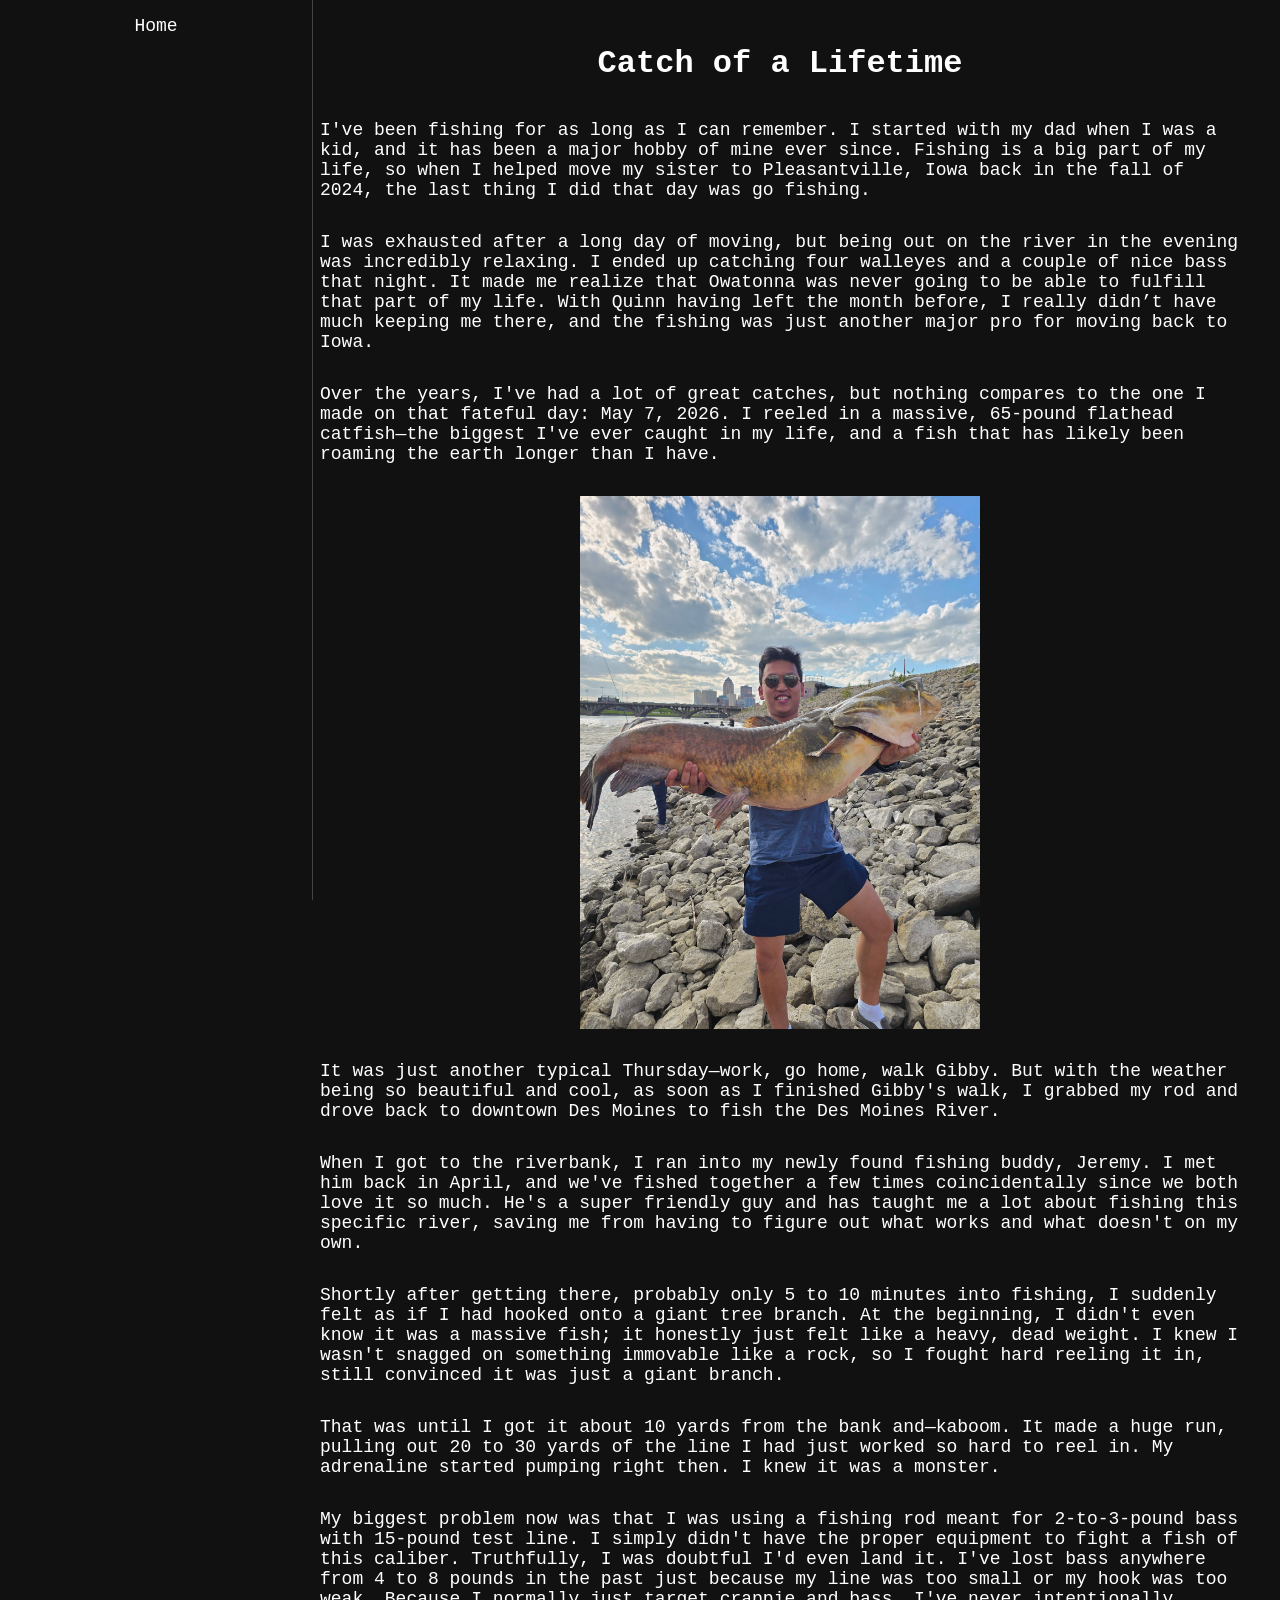
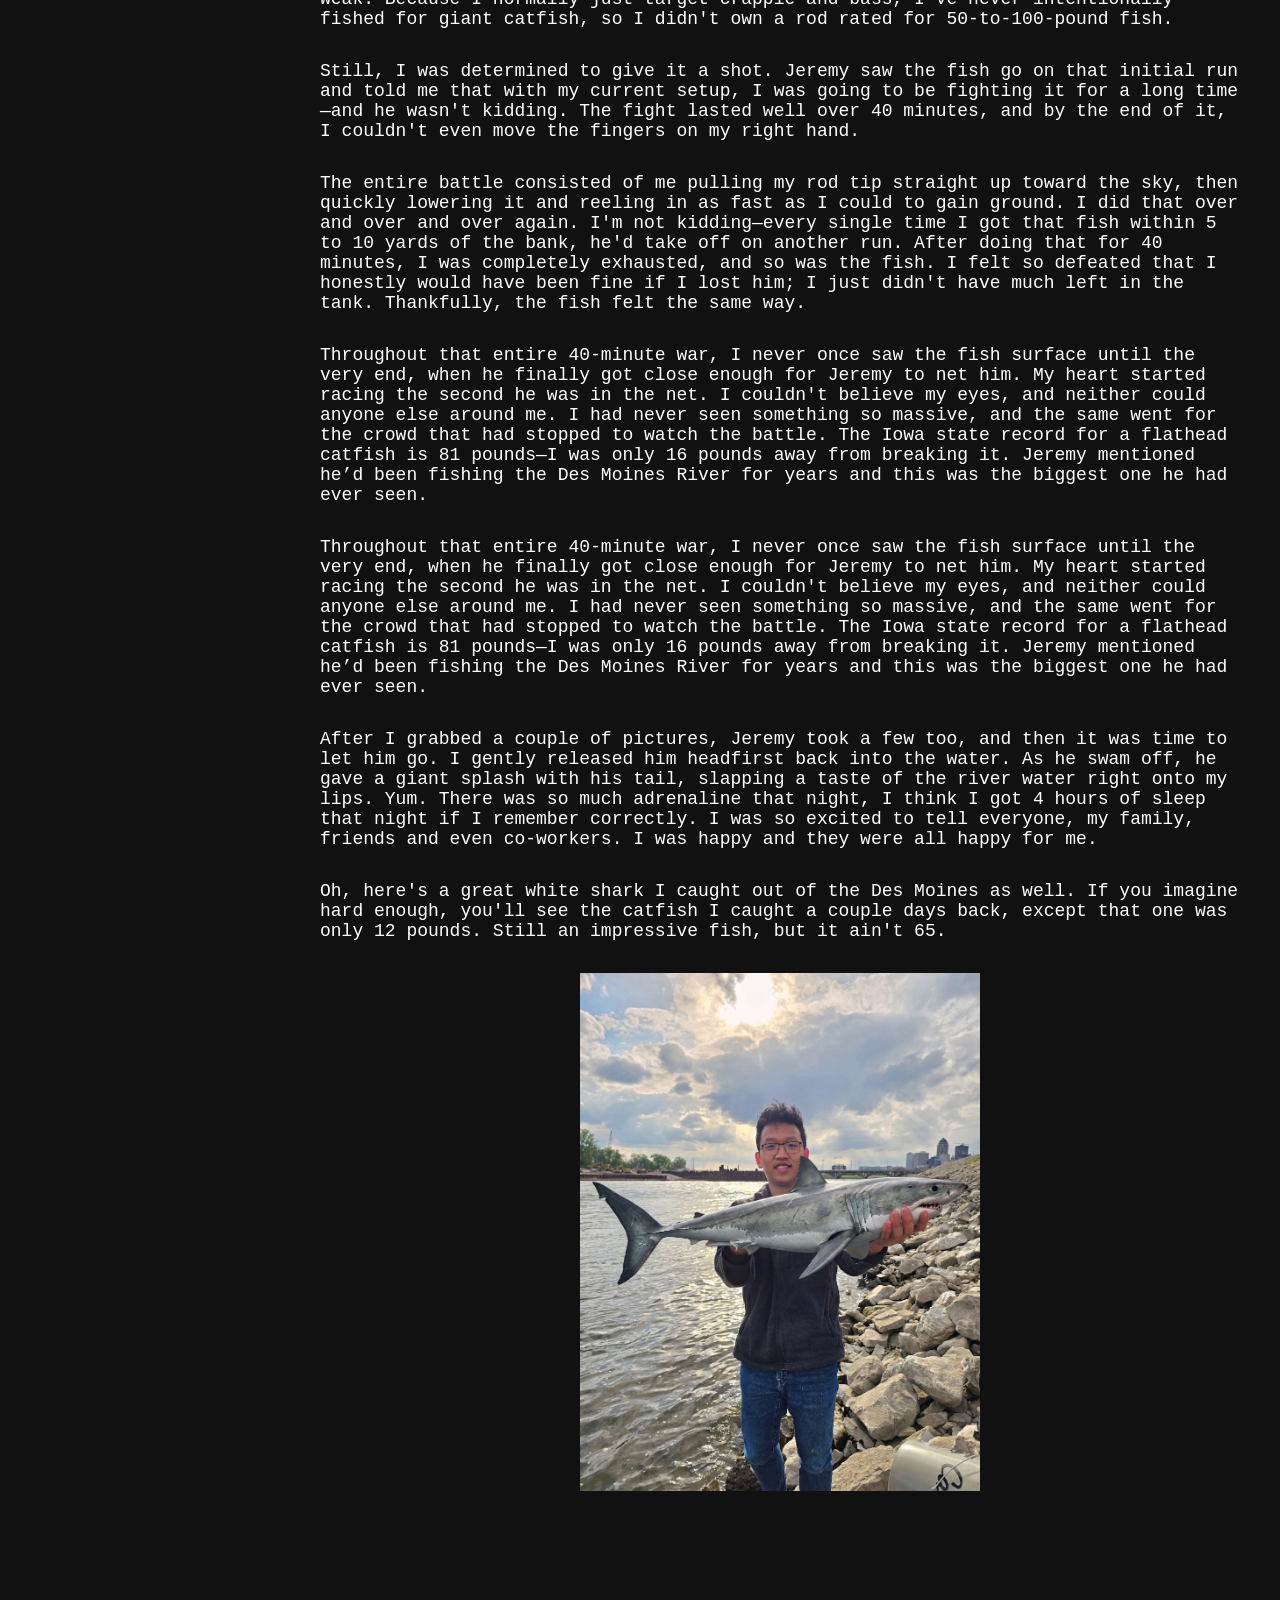
==== posts/catchOfALifetime.html @ 4d55e90a "Caught a big fish" ====
<!DOCTYPE html>
<html lang="en">

<head>
    <meta charset="UTF-8">
    <meta name="viewport" content="width=device-width, initial-scale=1.0">
    <link rel="stylesheet" href="../style.css">
    <title>Catch of a Lifetime</title>
</head>

<body>

    <aside class="sidebar">
        <nav>
            <a href="../index.html">Home</a>
        </nav>
    </aside>

    <main class="page-content">
        <h1>Catch of a Lifetime</h1>

        <p class="paragraph">
            I've been fishing for as long as I can remember. I started with my dad when I was a kid, and it has been a
            major hobby of mine ever since.
            Fishing is a big part of my life, so when I helped move my sister to Pleasantville, Iowa back in the fall of
            2024, the last thing I did that day was go fishing.
        </p>


        <p class="paragraph">
            I was exhausted after a long day of moving, but being out on the river in the evening was incredibly
            relaxing. I ended up catching four walleyes
            and a couple of nice bass that night. It made me realize that Owatonna was never going to be able to fulfill
            that part of my life.
            With Quinn having left the month before, I really didn’t have much keeping me there, and the fishing was
            just another major pro for moving back to Iowa.
        </p>

        <p class="paragraph">
            Over the years, I've had a lot of great catches, but nothing compares to the one I made on that fateful day:
            May 7, 2026.
            I reeled in a massive, 65-pound flathead catfish—the biggest I've ever caught in my life, and a fish that
            has likely been roaming the earth longer than I have.
        </p>


        <img class="page-image" src="../images/catchOfALifetime/theBigOne.jpg" alt="Catch of a Lifetime" height="400"
            width="400">

        <p class="paragraph">
            It was just another typical Thursday—work, go home, walk Gibby. But with the weather being so beautiful and cool,
             as soon as I finished Gibby's walk, I grabbed my rod and drove back to downtown Des Moines to fish the Des Moines River.
        </p>

        <p class="paragraph">
            When I got to the riverbank, I ran into my newly found fishing buddy, Jeremy. I met him back in April, and we've fished 
            together a few times coincidentally since we both love it so much. He's a super friendly guy and has taught me a lot about
             fishing this specific river, saving me from having to figure out what works and what doesn't on my own.
        </p>

        <p class="paragraph">
            Shortly after getting there, probably only 5 to 10 minutes into fishing, I suddenly felt as if I had hooked onto a giant 
            tree branch. At the beginning, I didn't even know it was a massive fish; it honestly just felt like a heavy, dead weight. 
            I knew I wasn't snagged on something immovable like a rock, so I fought hard reeling it in, still convinced it was just a giant branch.
        </p>

        <p class="paragraph">
            That was until I got it about 10 yards from the bank and—kaboom. It made a huge run, pulling out 20 to 30 yards of the line
            I had just worked so hard to reel in. My adrenaline started pumping right then. I knew it was a monster.
        </p>

        <p class="paragraph">
            My biggest problem now was that I was using a fishing rod meant for 2-to-3-pound bass with 15-pound test line. 
            I simply didn't have the proper equipment to fight a fish of this caliber. Truthfully, I was doubtful I'd even land it. 
            I've lost bass anywhere from 4 to 8 pounds in the past just because my line was too small or my hook was too weak. 
            Because I normally just target crappie and bass, I've never intentionally fished for giant catfish, so I didn't own
            a rod rated for 50-to-100-pound fish.
        </p>

        <p class="paragraph">
            Still, I was determined to give it a shot. Jeremy saw the fish go on that initial run and told me that with my current 
            setup, I was going to be fighting it for a long time—and he wasn't kidding. The fight lasted well over 40 minutes, 
            and by the end of it, I couldn't even move the fingers on my right hand.
        </p>
        
        <p class="paragraph">
            The entire battle consisted of me pulling my rod tip straight up toward the sky, then quickly lowering it and reeling in 
            as fast as I could to gain ground. I did that over and over and over again. I'm not kidding—every single time I got that 
            fish within 5 to 10 yards of the bank, he'd take off on another run. After doing that for 40 minutes, I was completely 
            exhausted, and so was the fish. I felt so defeated that I honestly would have been fine if I lost him; I just didn't have 
            much left in the tank. Thankfully, the fish felt the same way.
        </p>

        <p class="paragraph">
            Throughout that entire 40-minute war, I never once saw the fish surface until the very end, when he finally got close 
            enough for Jeremy to net him. My heart started racing the second he was in the net. I couldn't believe my eyes, and 
            neither could anyone else around me. I had never seen something so massive, and the same went for the crowd that had 
            stopped to watch the battle. The Iowa state record for a flathead catfish is 81 pounds—I was only 16 pounds away from 
            breaking it. Jeremy mentioned he’d been fishing the Des Moines River for years and this was the biggest one he had ever 
            seen.
        </p>

        <p class="paragraph">
            Throughout that entire 40-minute war, I never once saw the fish surface until the very end, when he finally got close 
            enough for Jeremy to net him. My heart started racing the second he was in the net. I couldn't believe my eyes, and 
            neither could anyone else around me. I had never seen something so massive, and the same went for the crowd that had 
            stopped to watch the battle. The Iowa state record for a flathead catfish is 81 pounds—I was only 16 pounds away from 
            breaking it. Jeremy mentioned he’d been fishing the Des Moines River for years and this was the biggest one he had ever 
            seen.
        </p>

        <p class="paragraph">
            After I grabbed a couple of pictures, Jeremy took a few too, and then it was time to let him go. I gently released him 
            headfirst back into the water. As he swam off, he gave a giant splash with his tail, slapping a taste of the river water 
            right onto my lips. Yum. There was so much adrenaline that night, I think I got 4 hours of sleep that night if I remember
            correctly. I was so excited to tell everyone, my family, friends and even co-workers. I was happy and they were all happy for me.
        </p>

        <p class="paragraph">
            Oh, here's a great white shark I caught out of the Des Moines as well. If you imagine hard enough, you'll see the catfish
            I caught a couple days back, except that one was only 12 pounds. Still an impressive fish, but it ain't 65.
        </p>

        <img class="page-image" src="../images/catchOfALifetime/greatWhite.png" alt="Great AI" height="400"
            width="400">

    </main>

</body>

</html>
---- style.css ----
:root {
  --sidebar-width: 280px;
  --footer-height: 3rem;
  --bg: #111;
  --border: #444;
  --text: #fff;
  --font-mono: "Monaco", monospace;
  --font-size-base: 18px;
}

body {
  background-color: var(--bg);
  font-family: var(--font-mono);
  color: var(--text);
}

h1 {
  text-align: center;
}

.profilePicture {
  display: block;
  margin: 1rem auto;
  max-width: 100%;
  height: auto;
  border-radius: 50%;
}

.sidebar {
  position: fixed;
  left: 0;
  top: 0;
  bottom: 0;
  width: var(--sidebar-width);
  padding: 1rem;
  overflow-y: auto;
  background: var(--bg);
  border-right: 1px solid var(--border);
  text-align: center;
  font-size: var(--font-size-base);
}

.sidebar a {
  display: block;
  color: var(--text);
  text-decoration: none;
  margin-bottom: 1rem;
}

.sidebar a:hover {
  text-decoration: underline;
}

.paragraph {
  margin: 1rem auto;
  max-width: 1000px;
  padding: 0 1rem;
  font-size: var(--font-size-base);
}

.page-content {
  margin-left: var(--sidebar-width);
  padding: 1rem;
  padding-bottom: var(--footer-height);
  display: flex;
  flex-direction: column;
  align-items: center;
}

.page-image {
  display: block;
  margin: 1rem auto;
  max-width: 100%;
  height: auto;
}

.page-footer {
  position: fixed;
  bottom: 0;
  left: 0;
  right: 0;
  height: var(--footer-height);
  padding: 0;
  background: var(--bg);
  border-top: 1px solid var(--border);
  text-align: center;
  font-size: 16px;
  display: flex;
  align-items: center;
  justify-content: center;
  z-index: 100;
}

.page-footer p {
  margin: 0;
}

@media (max-width: 700px) {
  .sidebar {
    position: relative;
    width: auto;
    max-width: 100%;
    border-right: none;
    border-bottom: 1px solid var(--border);
    margin-bottom: 1rem;
    text-align: left;
  }

  .page-content {
    margin-left: 0;
  }
}
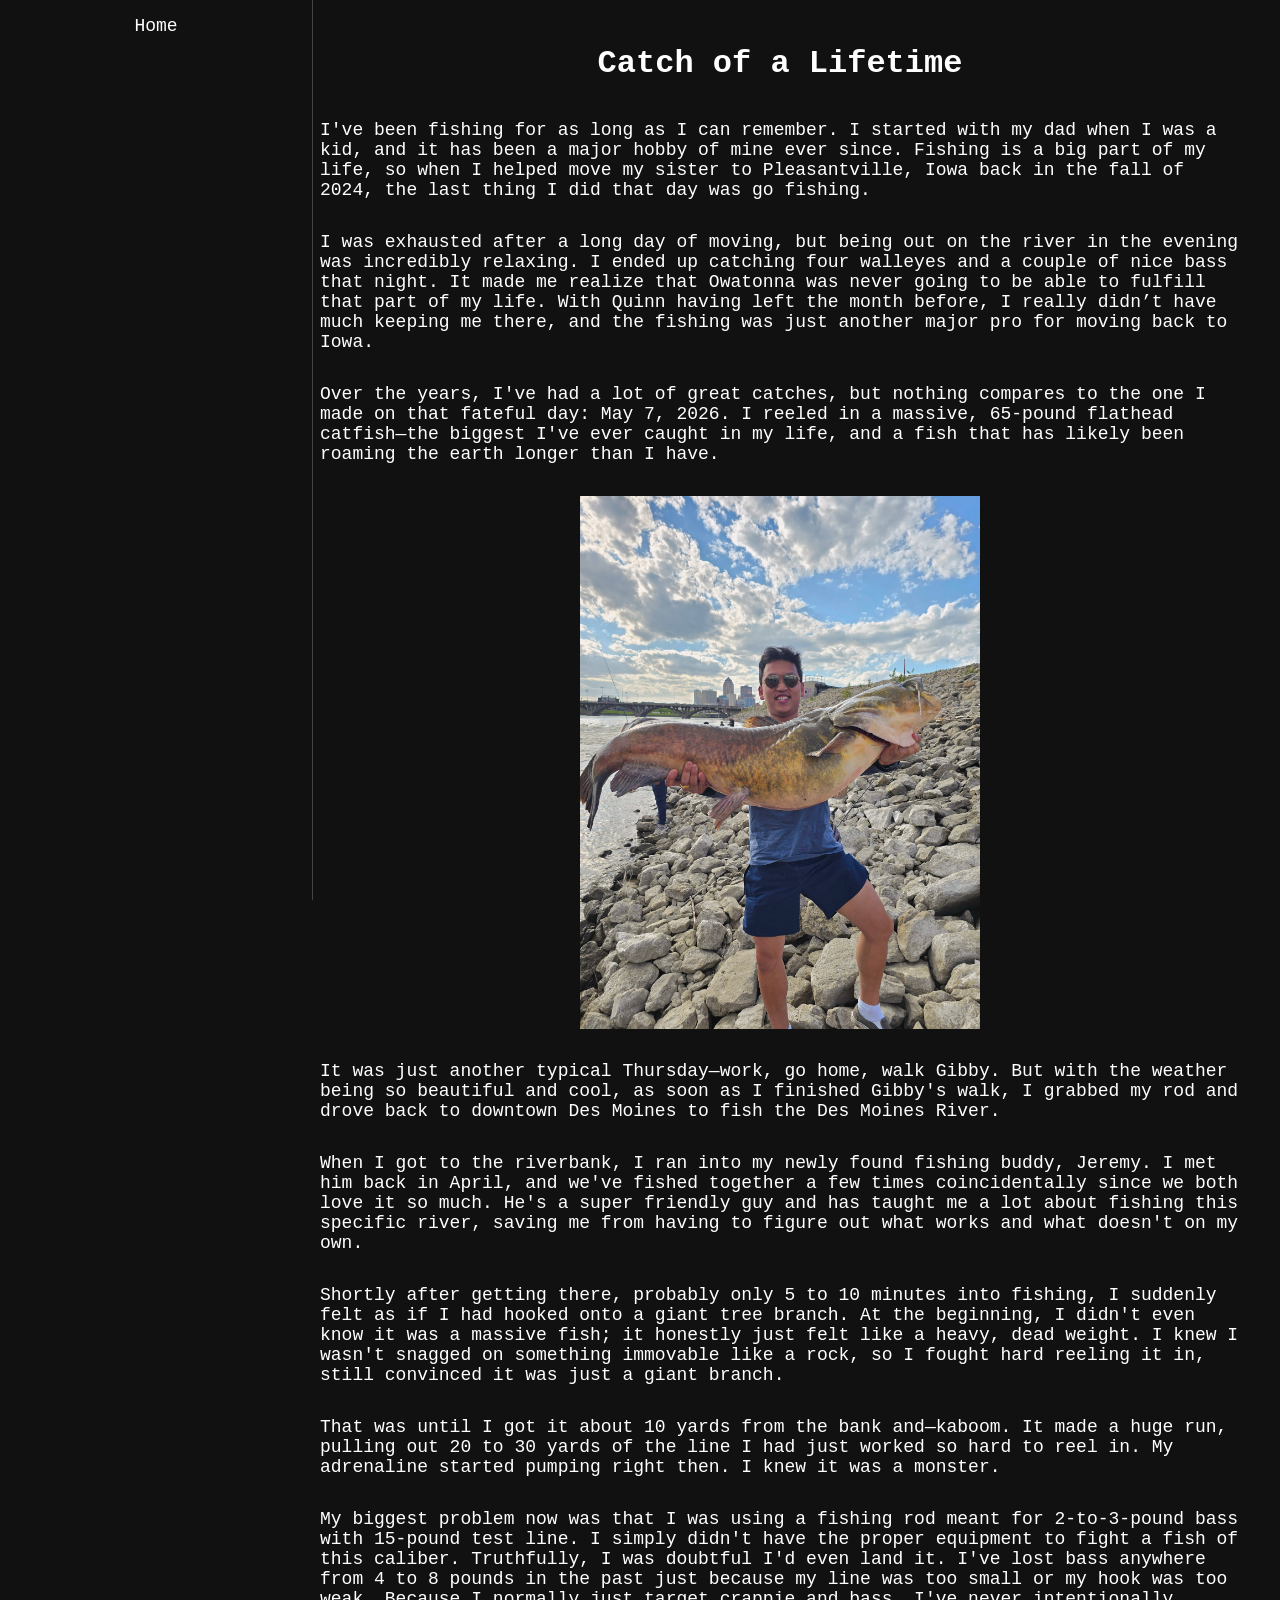
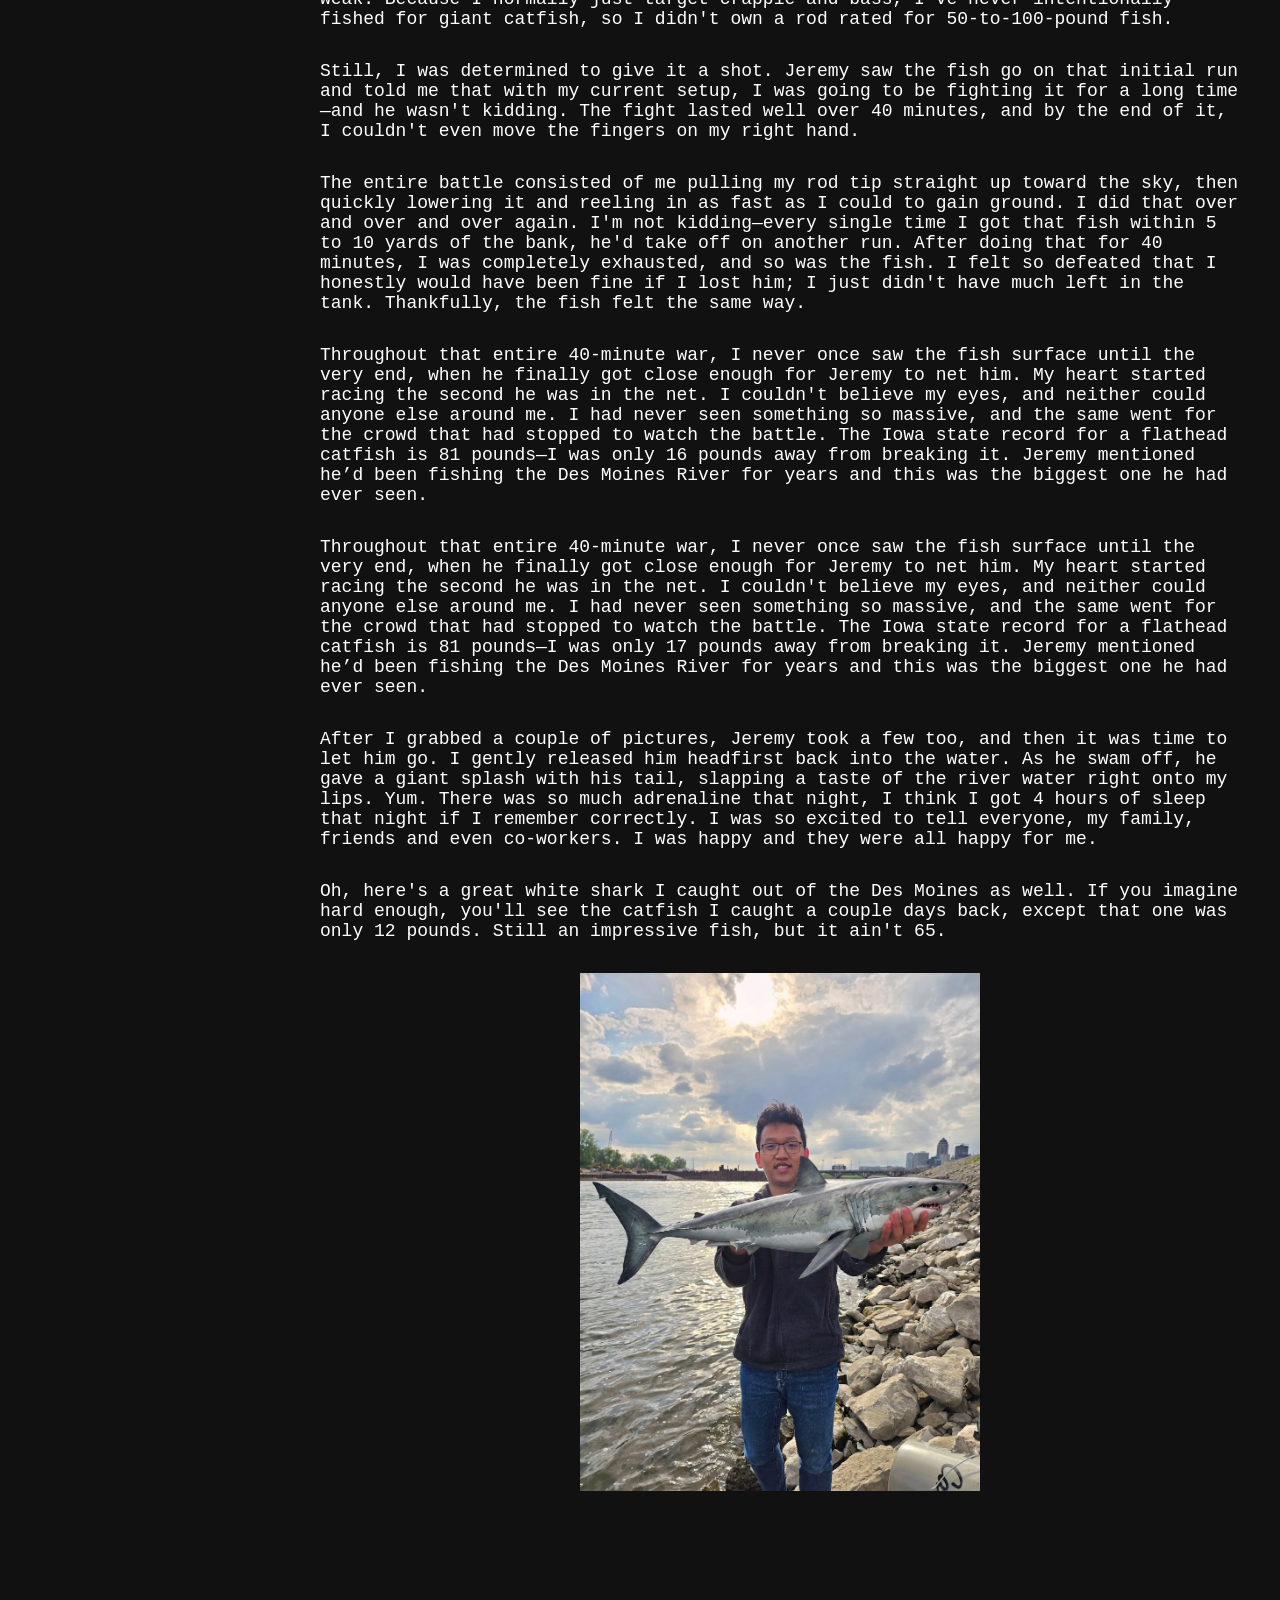
==== commit 0da324f4: "17 vs 16" ====
--- a/posts/catchOfALifetime.html
+++ b/posts/catchOfALifetime.html
@@ -104,7 +104,7 @@
             Throughout that entire 40-minute war, I never once saw the fish surface until the very end, when he finally got close 
             enough for Jeremy to net him. My heart started racing the second he was in the net. I couldn't believe my eyes, and 
             neither could anyone else around me. I had never seen something so massive, and the same went for the crowd that had 
-            stopped to watch the battle. The Iowa state record for a flathead catfish is 81 pounds—I was only 16 pounds away from 
+            stopped to watch the battle. The Iowa state record for a flathead catfish is 81 pounds—I was only 17 pounds away from 
             breaking it. Jeremy mentioned he’d been fishing the Des Moines River for years and this was the biggest one he had ever 
             seen.
         </p>
